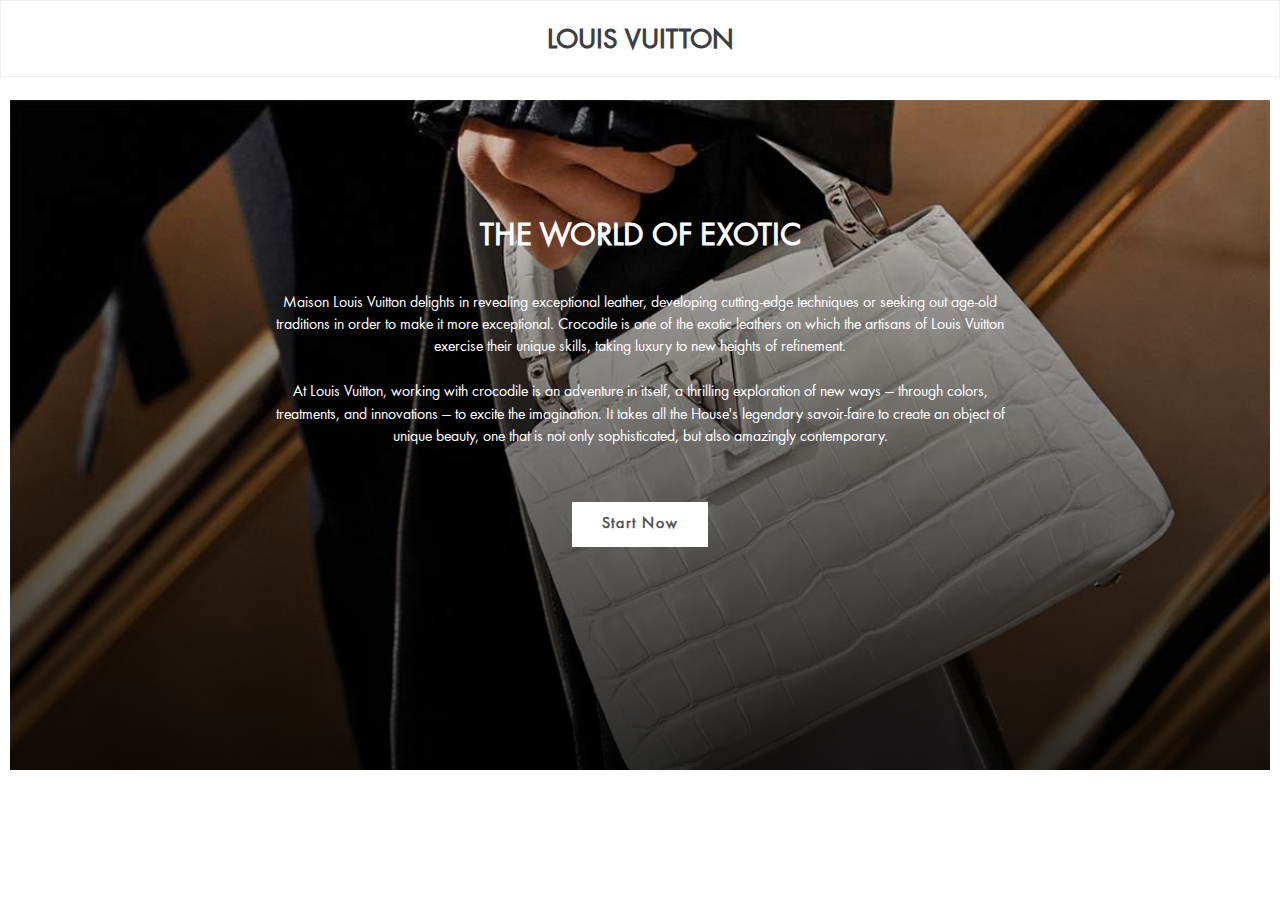
==== index.html @ d3277ff3 "Updates tags to be more verbose" ====
<!DOCTYPE html>
<html lang="en" class="no-js">
  <head>
    <!-- Global site tag (gtag.js) - Google Analytics -->
    <script async src="https://www.googletagmanager.com/gtag/js?id=UA-147655618-1"></script>
    <script>
      window.dataLayer = window.dataLayer || [];
      function gtag(){dataLayer.push(arguments);}
      gtag('js', new Date());

      gtag('config', 'UA-147655618-1');
    </script>

    <meta charset="UTF-8" />
    <meta http-equiv="X-UA-Compatible" content="IE=edge" />
    <meta name="viewport" content="width=device-width, initial-scale=1" />
    <title>Louis Vuitton Quiz</title>
    <meta name="description" content="Louis Vitton" />
    <meta name="author" content="White Widget" />
    <link rel="stylesheet" type="text/css" href="css/normalize.css" />
    <link href="css/mailchimp.css" rel="stylesheet" type="text/css">
    <link rel="stylesheet" type="text/css" href="css/style.css" />
    <link rel="stylesheet" type="text/css" href="css/component.css" />
    <link rel="stylesheet" type="text/css" href="css/cs-select.css" />
    <link rel="stylesheet" type="text/css" href="css/mailchimp.css" />
    <script src="js/modernizr.custom.js"></script>
    <script
      type="text/javascript"
      src="https://cdnjs.cloudflare.com/ajax/libs/jquery/3.4.1/jquery.min.js"
    ></script>

        <script src="js/classie.js"></script>
        <script src="js/selectFx.js"></script>
        <script src="js/fullscreenForm.js"></script>
  </head>
  <body>
    <div class="container">
      <div class="fs-form-wrap" id="fs-form-wrap">
        <div class="fs-title">
          <h1>LOUIS VUITTON</h1>
        </div>
        <form id="myform" class="fs-form fs-form-full" autocomplete="off">
          <ol class="fs-fields">
            <li id="intro" data-input-trigger>
              <div id="intro-banner">
                <div>
                  <h5>THE WORLD OF EXOTIC</h5>
                  <p>
                    Maison Louis Vuitton delights in revealing exceptional leather, developing cutting-edge techniques or seeking out age-old traditions in order to make it more exceptional. Crocodile is one of the exotic leathers on which the artisans of Louis Vuitton exercise their unique skills, taking luxury to new heights of refinement.<br><br>
  At Louis Vuitton, working with crocodile is an adventure in itself, a thrilling exploration of new ways — through colors, treatments, and innovations — to excite the imagination. It takes all the House's legendary savoir-faire to create an object of unique beauty, one that is not only sophisticated, but also amazingly contemporary.
                  </p>
                  <p>
                    	<div class="switch-field">
		<input type="radio" id="quiz-start" value="Start Now" />
		<label for="quiz-start">Start Now</label>
	</div>

                  </p>
                </div>
              </div>
            </li>
          </ol>
          <!-- /fs-fields -->
                  <div id="results" class="results">
                        <h2>Your bag is...</h2>
        <div class="row">
          <div class="arrow-left"><img src="img/Back.png"></div>

          <div class="description">
            <div class="bag-container"><img src=""></div>
              <h3><h3>
            <h2></h2><br>
<p>- </p></div>
                <div class="arrow-right"><img src="img/Next.png"></div>
        </div>
        <div id="mc_embed_signup">
            <div id="mc_embed_signup_scroll">
         <label for="mce-EMAIL" form="mc-embedded-subscribe-form"><h3>Subscribe to this Newsletter   </h3></label>
         <input type="email" value="" name="EMAIL" class="email" id="mce-EMAIL" placeholder="email address" required form="mc-embedded-subscribe-form">
            <!-- real people should not fill this in and expect good things - do not remove this or risk form bot signups-->
            <div style="position: absolute; left: -5000px;" aria-hidden="true"><input type="text" name="b_ce36158e9965ffa84f199ff10_2b39d6a23b" tabindex="-1" value="" form="mc-embedded-subscribe-form"></div>
            <div class="clear"><input type="submit" value="Subscribe" name="subscribe" id="mc-embedded-subscribe" class="button" form="mc-embedded-subscribe-form"></div>
            </div>
<br><br>
            <a href="http://www.wecrocyourworld.com"><img src="img/startover.png" height="45px"></a>
        </div>


<br><br>
</div>
</form>

<form action="https://gmail.us4.list-manage.com/subscribe/post?u=ce36158e9965ffa84f199ff10&amp;id=2b39d6a23b" method="post" id="mc-embedded-subscribe-form" name="mc-embedded-subscribe-form" class="validate" target="_blank" novalidate>
</form>

          <!--End mc_embed_signup-->
        <!-- /fs-form -->
      </div>

      <!-- /fs-form-wrap -->
    </div>
    <!-- /container -->
    <script>
      var domain = "/";
      var bagsURL = domain + "data/bags.json";
      var questionsURL = domain + "data/questions.json";
      const bagScores = new Map();
      let bags = [];
      var questionIndex = 0;

      Promise.all([
        fetch(bagsURL).then(value => value.json()),
        fetch(questionsURL).then(value => value.json())
      ])
        .then(allResponses => {
          //create the list of bags we need to rank
          bags = allResponses[0];
          for (i = 0; i < bags.length; i++) {
            bagScores.set(bags[i]["Product Code"], 0);
          }

          let questions = allResponses[1];
          for (i in questions) {
            var lastQuestionClass = "";
            if(i == questions.length-1) {
              lastQuestionClass = "last-question";
            }
            var questionLabel = "q" + i;
            var questionElem =
              '<li data-input-trigger><div class="question"><label class="fs-field-label fs-anim-upper"\
                for="' +
              questionLabel + '">' +
              questions[i].question +
              '</label><div \
                class="fs-radio-group fs-radio-custom clearfix fs-anim-lower">';
            var answerLetters = ["a", "b", "c", "d"];
            for (j in questions[i].answers) {
              var answerLabel = questionLabel + answerLetters[j];
              var answerElem =
                '<span>\
                <input\
                class="select-answer ' + lastQuestionClass + '" \
                    id="' +
                answerLabel +
                '" name="' +
                answerLabel +
                '" type="radio"\
                    value="' +
                questions[i].answers[j].bags +
                '"/>\
                    <label for="' +
                answerLabel +
                '" class="radio-'+answerLetters[j] + ' ' +
                (!questions[i].answers[j].containsImage ? 'noimage' : '') +
                (questions[i].answers[j].containsImage ? '" style="background-image:linear-gradient(to bottom,rgba(34, 34, 34, 0),rgba(0, 0, 0, 0.5)), url(/img/' + encodeURI(questions[i].answers[j].background) + '.jpg)">' : '">' ) +
                "<figure class='quote'>" +
                questions[i].answers[j].quote +
                "</figure></label></span>";
              questionElem = questionElem.concat(answerElem);
            }
            var html = questionElem.concat("<a class='startOverButton' href='http://www.wecrocyourworld.com'><img src='img/startover.png' height='45px'></a>\</div></div>\</li>");
            $("ol.fs-fields").append(html);
          }
        })
        .then(values => {
          (function() {
            var formWrap = document.getElementById("fs-form-wrap");

            [].slice
              .call(document.querySelectorAll("select.cs-select"))
              .forEach(function(el) {
                new SelectFx(el, {
                  stickyPlaceholder: false,
                  onChange: function(val) {
                    document.querySelector(
                      "span.cs-placeholder"
                    ).style.backgroundColor = val;
                  }
                });
              });

            new FForm(formWrap, {
              onReview: function() {
                classie.add(document.body, "overview"); // for demo purposes only
              }
            });
          })();


          $(document).ready(function() {
            $('#results').hide();

            $("input.select-answer").click(function() {
              var chosenBags = $(this)
                .val()
                .split(",");

              questionIndex++;

              for (var b = 0; b < chosenBags.length; b++) {
                if (bagScores.has(chosenBags[b])) {
                  var currentScore = bagScores.get(chosenBags[b]);
                 bagScores.set(chosenBags[b], currentScore + (chosenBags.length -b));
                }
              }

              bagScores[Symbol.iterator] = function* () {
                  yield* [...this.entries()].sort((a, b) => a[1] - b[1]);
              }
              for (let [key, value] of bagScores) {     // get data sorted
                  console.log(key + ' ' + value);
              }

              if(questionIndex == 2){
                var answer1 = "";
                if(this.id == "q1a"){
                  answer1 = "Mix and match of new and timeless pieces";
                  console.log(answer1);
                }
                else if(this.id == "q1b"){
                  answer1 = "Lots of classic pieces in neutral shades";
                  console.log(answer1);
                }
                else if(this.id == "q1c"){
                  answer1 = "Crazy flambouyant colors";
                  console.log(answer1);
                }
                else if(this.id == "q1d"){
                  answer1 = "Street style";
                  console.log(answer1);
                }
                gtag('event', 'click', {'event_category':'Question 2 - Wardrobe','event_label':answer1,'value':1});
                //ga('send', 'event', 'Wardrobe Question 2', 'click', answer1, 1);
              }
              else if (questionIndex == 9){
                var answer2 = "";
                if(this.id == "q8a"){
                  answer2 = "Fine jewelry";
                  //console.log("Answer a");
                }
                else if(this.id == "q8b"){
                  answer2 = "Fashion show";
                  //console.log("Answer b");
                }
                else if(this.id == "q8c"){
                  answer2 = "High watch";
                  //console.log("Answer c");
                }
                else if(this.id == "q8d"){
                  answer2 = "Hard sided trunks";
                  //console.log("Answer d");
                }
                gtag('event', 'click', {'event_category':'Question 9 - Events','event_label':answer2,'value':1});
                //ga('send', 'event', 'Event Question 9', 'click', answer2, 1);
              }
              else{
                console.log("Nada");
              }

              /*
              console.log("\r\n");
              console.log( [...bagScores]);
              console.log("You really like this bag " + ([...bagScores][bagScores.size-1][0]) );
              console.log("\r\n");
              */
            });


              var bagPage = 0;
              var bagPageMax = 2;
              var bagMap = new Map();


              function loadBagMap(bagIndex){
                var tempBagMap = new Map();
                var chosenBag = [...bagScores][bagScores.size-1-bagIndex][0];
                for (i = 0; i < bags.length; i++) {
                  if (chosenBag == bags[i]["Product Code"])
                  {
                    tempBagMap.set("Product Code",bags[i]["Product Code"]);
                    tempBagMap.set("Product Name",bags[i]["Product Name"]);
                    tempBagMap.set("Image Filename",bags[i]["Image Filename"]);
                    tempBagMap.set("Product Details",bags[i]["Product Details for Site"]);
                  }
                  $('#results').hide();
                  $('#results > div > div.description > h3:nth-child(2)').first().text(tempBagMap.get("Product Code"));
                  $('#results > div > div.description > h2').first().text(tempBagMap.get("Product Name"));
                  $('#results > div > div.description > p:nth-child(6)').first().text(tempBagMap.get("Product Details"));
                  $('#results > div div.bag-container > img').first().attr("src",'/img/' + tempBagMap.get("Image Filename") + '.jpg');
                  $('#results').show();
                }
              }


              $('.arrow-left').css("opacity", 0); // hide
              $('.arrow-right').click(function() {
                if(bagPage < bagPageMax){
                  bagPage++;
                  loadBagMap(bagPage);
                  $('.arrow-left').css("opacity", 1); // show
                  if(bagPage === bagPageMax){
                    $('.arrow-right').css("opacity", 0); // show
                  }
                }
              });
              $('.arrow-left').click(function() {
                if(bagPage > 0){
                  bagPage--;
                  loadBagMap(bagPage);
                  $('.arrow-right').css("opacity", 1); // show
                  if(bagPage === 0){
                    $('.arrow-left').css("opacity", 0); // hide
                  }
                }

              });


              $("input.last-question").click(function() {
                var chosenBag = [...bagScores][bagScores.size-1][0];
                for (i = 0; i < bags.length; i++) {
                   if (chosenBag == bags[i]["Product Code"])
                   {
                      console.log(bags[i]);
                      bagMap.set("Product Code",bags[i]["Product Code"]);
                      bagMap.set("Product Name",bags[i]["Product Name"]);
                      bagMap.set("Image Filename",bags[i]["Image Filename"]);
                      bagMap.set("Product Details",bags[i]["Product Details for Site"]);
                   }
                 }

                 $('#results > div > div.description > h3:nth-child(2)').first().text(bagMap.get("Product Code"));
                 $('#results > div > div.description > h2').first().text(bagMap.get("Product Name"));
                 $('#results > div > div.description > p:nth-child(6)').first().text(bagMap.get("Product Details"));
                 $('#results > div div.bag-container > img').first().attr("src",'/img/' + bagMap.get("Image Filename") + '.jpg');
                 $('#results').show();
               $("ol.fs-fields").hide();
             });
          });
        })
        .catch(err => {
          console.log(err);
        });
    </script>

  </body>
</html>
---- css/mailchimp.css ----
/* MailChimp Form Embed Code - Horizontal Super Slim - 12/16/2015 v10.7
Adapted from: http://blog.heyimcat.com/universal-signup-form/ */

#mc_embed_signup form {text-align:center; padding:20px 0 10px 0;}
.mc-field-group { display: inline-block; } /* positions input field horizontally */
#mc_embed_signup input.email {font-size: 18px; border: 1px solid #000; color: #343434; background-color: #fff; box-sizing:border-box; height:45px; padding: 0px 0.4em; display: inline-block; margin: 0; width:350px; vertical-align:top;}
#mc_embed_signup label {display:block; font-size:16px; padding-bottom:10px; font-weight:bold;}
#mc_embed_signup .clear {display: inline-block;} /* positions button horizontally in line with input */
#mc_embed_signup .button {font-size: 13px; border: none; -webkit-border-radius: 0px; -moz-border-radius: 0px; border-radius: 0px; letter-spacing: .03em; color: #fff; background-color: #000; box-sizing:border-box; height:45px; line-height:32px; padding:0 18px; display: inline-block; margin: 0; transition: all 0.23s ease-in-out 0s;}
#mc_embed_signup .button:hover {background-color:#777; cursor:pointer;}
#mc_embed_signup div#mce-responses {float:left; top:-1.4em; padding:0em .5em 0em .5em; overflow:hidden; width:90%;margin: 0 5%; clear: both;}
#mc_embed_signup div.response {margin:1em 0; padding:1em .5em .5em 0; font-weight:bold; float:left; top:-1.5em; z-index:1; width:80%;}
#mc_embed_signup #mce-error-response {display:none;}
#mc_embed_signup #mce-success-response {color:#529214; display:none;}
#mc_embed_signup label.error {display:block; float:none; width:auto; margin-left:1.05em; text-align:left; padding:.5em 0;}
@media (max-width: 768px) {
    #mc_embed_signup input.email {width:100%; margin-bottom:5px;}
    #mc_embed_signup .clear {display: block; width: 100% }
    #mc_embed_signup .button {width: 100%; margin:0; }
}
---- css/style.css ----
@font-face {
  font-family: "LouisVuitton";
  src: url(../fonts/LouisVuitton-Regular.otf);
}

*,
*:after,
*:before {
  -webkit-box-sizing: border-box;
  box-sizing: border-box;
}
.clearfix:before,
.clearfix:after {
  content: "";
  display: table;
}
.clearfix:after {
  clear: both;
}

html,
body,
.container {
  height: 100%;
}

body {
  background: #fff;
  color: #3b3f45;
  font-weight: 400;
  font-family: "LouisVuitton";
  font-size: 16px;
  overflow-x: hidden;
  overflow-y: scroll;
  min-height: 590px;
}

a {
  color: rgba(0, 0, 0, 0.753);
  text-decoration: none;
  outline: none;
}

a:hover,
a:focus {
  color: #fff;
}

#intro-banner {
  background-image: linear-gradient(
      to bottom,
      rgba(34, 34, 34, 0),
      rgba(0, 0, 0, 0.80)
    ),
    url("../img/intro.jpg");
  height: 690px;
  background-size: cover;
  margin: 0 auto;
  color: #fff;
  border: 10px solid white;
}

#intro-banner div {
  text-align: center;
  width: 60%;
  margin: 0 auto;
  padding-top: 5%;
}

#intro-banner div h5 {
  margin-block-end: 1em;
}

#intro-banner div p {
  font-size: 0.4em;
  line-height: 1.4em;
  text-align: center;
}

#quiz-start {
  display: inline-block;
  height: 38px;
  padding: 0 30px;
  background-color: #fff;
  color: #555;
  text-align: center;
  font-size: 11px;
  font-weight: 600;
  line-height: 38px;
  letter-spacing: 0.1rem;
  text-transform: uppercase;
  text-decoration: none;
  white-space: nowrap;
  border-radius: 4px;
  border: 1px solid #bbb;
  cursor: pointer;
  box-sizing: border-box;
}

.switch-field {
  display: flex;
  margin-bottom: 36px;
  overflow: hidden;
}

.switch-field input {
  position: absolute !important;
  clip: rect(0, 0, 0, 0);
  height: 1px;
  width: 1px;
  border: 0;
  overflow: hidden;
}

.switch-field label {
  display: inline-block;
  height: 45px;
  padding: 0px 30px;
  background-color: #fff;
  color: #555;
  text-align: center;
  font-size: 16px;
  font-weight: 600;
  line-height: 45px;
  letter-spacing: 0.1rem;
  text-decoration: none;
  white-space: nowrap;
  cursor: pointer;
  box-sizing: border-box;
  margin-left: 24px;
}

.switch-field label:hover {
  cursor: pointer;
}

.switch-field input:checked + label {
  background-color: #fafafa;
  box-shadow: none;
}

.results {
  padding: 0 30px;
}

/* disgusting */
#results {
  font-size: 0.4em;
  position: relative;
  top: -10px;
  overflow-y: scroll !important;
  overflow-x: hidden;
}


.results .row {
  display: flex;
  flex-direction: row;
  justify-content: center;
  align-items: center;
}

.bag-container img {
  height: 310px;
}

.description {
  padding: 0 35px;
}

.description h3 {
  text-transform: uppercase;
  font-size: 18px;
  letter-spacing: 2px;
}

.description h2 {
  font-size: 36px;
  text-transform: uppercase;
  font-size: 24px;
}

.description p {
    margin-top: -30px;
}


h2 {
  clear: both;
}

#mc_embed_signup {
  padding: 10px;
  border-radius: 0px;
     background:#fff; clear:left; font:14px; width:100%;
     margin-top: -12px;
}
/* Adjust form for smaller screens */
@media screen and (max-width: 415px) {
  #intro-banner div {
    width: 80%;
  }

  .quote {
    padding-left: 2vw;
    padding-right: 2vw;
  }

  #mc_embed_signup {
    width: 80vw;
    margin: 0 auto;
  }

  .bag-container img {
    height: auto;
    width: 100%;
  }

  .results .row {
    display: flex;
  }

  .arrow-left > img,
  .arrow-right > img {
    width: 56px;
  }

  #results {
    margin-top:40px;
  }

  .startOverButton {
    margin-top: 24px;
  }
}
---- css/component.css ----
/* Main form wrapper */
.fs-form-wrap {
  position: relative;
  width: 100%;
  height: 100%;
  color: #3b3f45;
  overflow-x: hidden;
}

.overview .fs-form-wrap {
  height: auto;
}

/* Title */
.fs-title {
  position: absolute;
  top: 0;
  left: 0;
  margin: 0;
  padding: 20px;
  width: 100%;
  border: 1px solid #eee;
}

.fs-title h1 {
  margin: 0;
  text-align: center;
  font-weight: 600;
  font-size: 1.8em;
  position: relative;
  top: 0.12em;
}

/* Form */
.fs-form {
  position: relative;
  text-align: center;
  font-size: 2.5em;
}

.no-js .fs-form {
  padding: 0 0 6em 0;
}

/* Views (fullscreen and overview)*/
.fs-form-full {
  top: 10%;
  margin: 0 auto;
  width: 100%;
}

/*.fs-form-full,*/
.fs-message-error {
  max-width: 960px;
}

.fs-form-overview {
  padding: 2.5em 30% 6em;
  width: 100%;
  height: 100%;
  background: #fff;
  color: #3b3f45;
  font-size: 1.2em;
}

.fs-form-overview .fs-fields::before {
  display: block;
  margin-bottom: 2.5em;
  color: #3b3f45;
  content: "Review & Submit";
  font-weight: 700;
  font-size: 1.85em;
}

/* Switch view animation (we hide the current view, switch the view class and show it again) */
.fs-form.fs-show {
  -webkit-animation: animFadeIn 1.5s;
  animation: animFadeIn 1.5s;
}

@-webkit-keyframes animFadeIn {
  0% {
    opacity: 0;
  }
  100% {
    opacity: 1;
  }
}

@keyframes animFadeIn {
  0% {
    opacity: 0;
  }
  100% {
    opacity: 1;
  }
}

.fs-form.fs-show .fs-fields {
  -webkit-animation: animMove 0.5s;
  animation: animMove 0.5s;
}

@-webkit-keyframes animMove {
  from {
    top: 100px;
  }
}

@keyframes animMove {
  from {
    top: 100px;
  }
} /* we need to use top here because otherwise all our fixed elements will become absolute */

/* Visibility control of elements */
.fs-form-full .fs-fields > li,
.fs-nav-dots,
.fs-progress,
.fs-numbers,
button.fs-continue,
.fs-message-error,
.fs-message-final {
  visibility: hidden;
}

.no-js .fs-form-full .fs-fields > li {
  visibility: visible;
}

.fs-show {
  visibility: visible !important;
}

/* Some general styles */
.fs-form-wrap button {
  border: none;
  background: none;
}

.fs-form-wrap button[disabled] {
  opacity: 0.3;
  pointer-events: none;
}

.fs-form-wrap input:focus,
.fs-form-wrap button:focus {
  outline: none;
}

/* Hide the submit button */
.fs-form .fs-submit {
  display: none;
}

/* Fields */
.fs-fields {
  position: relative;
  margin: 0 auto;
  padding: 0;
  top: 0;
  list-style: none;
}

.fs-form-overview ol {
  max-width: ;
}

.fs-fields > li {
  position: relative;
  z-index: 1;
  margin: 0;
  padding: 0;
  border: none;
}

.fs-fields > li:hover {
  z-index: 999;
}

.js .fs-form-full .fs-fields > li {
  position: absolute;
  width: 100%;
}

.fs-form-overview .fs-fields > li,
.no-js .fs-form .fs-fields > li {
  margin: 1em 0 2em;
  padding: 0 0 2em 0;
  border-bottom: 2px solid rgba(0, 0, 0, 0.1);
}

/* Labels & info */
.fs-fields > li label {
  position: relative;
  margin: 0 auto;
}

.fs-fields > li > .question {
  margin: 0 auto;
  padding-top:20px;
  /* width: 70%; */
}

.fs-fields > li label.fs-field-label {
  display: inline-block;
  padding: 0 5px 0em 0;
  font-weight: 700;
  pointer-events: none;
  font-size: 0.8em;
}

.fs-form-full .fs-fields > li label[data-info]::after {
  position: relative;
  display: inline-block;
  margin-left: 10px;
  width: 24px;
  height: 24px;
  border: 2px solid rgba(0, 0, 0, 0.4);
  color: rgba(0, 0, 0, 0.4);
  border-radius: 50%;
  content: "i";
  vertical-align: top;
  text-align: center;
  font-weight: 700;
  font-style: italic;
  font-size: 14px;
  font-family: Georgia, serif;
  line-height: 20px;
  cursor: pointer;
  pointer-events: auto;
}

.fs-form-full .fs-fields > li label[data-info]::before {
  position: absolute;
  bottom: 100%;
  left: 0;
  padding: 0 0 10px;
  min-width: 200px;
  content: attr(data-info);
  font-size: 0.4em;
  color: #6a7b7e;
  opacity: 0;
  -webkit-transition: opacity 0.3s, -webkit-transform 0.3s;
  transition: opacity 0.3s, transform 0.3s;
  -webkit-transform: translate3d(0, -5px, 0);
  transform: translate3d(0, -5px, 0);
  pointer-events: none;
}

.fs-form-full .fs-fields > li label[data-info]:hover::before {
  opacity: 1;
  -webkit-transform: translate3d(0, 0, 0);
  transform: translate3d(0, 0, 0);
}

.fs-form-full .fs-fields > li label:hover ~ .fs-info,
.fs-form-full .fs-fields > li .fs-info:hover {
  opacity: 1;
  -webkit-transform: translateY(0);
  transform: translateY(0);
  pointer-events: auto;
}

/* Inputs */
.fs-fields input {
  display: block;
  margin: 0;
  padding: 0 0 0.15em;
  width: 100%;
  border: none;
  border-bottom: 2px solid rgba(0, 0, 0, 0.2);
  background-color: transparent;
  color: #fffed8;
  text-overflow: ellipsis;
  font-weight: bold;
  font-size: 1.5em;
  border-radius: 0;
}

.fs-fields input:invalid {
  box-shadow: none; /* removes red shadow in FF*/
}

.fs-form-overview .fs-fields input {
  border-bottom-color: transparent;
  color: rgba(0, 0, 0, 0.5);
}

.fs-fields [required] {
  background-image: url(../img/abacusstar.svg);
  background-position: top right;
  background-size: 18px;
  background-repeat: no-repeat;
}

.fs-fields input:focus {
  background-color: #3b3f45; /* Fixes chrome bug with placeholder */
}

.fs-form-overview .fs-fields input:focus {
  background-color: #505047; /* Fixes chrome bug with placeholder */
}

.fs-form-overview .fs-fields input {
  font-size: 1.2em;
}

.fs-fields .fs-radio-custom input[type="radio"] {
  position: absolute;
  display: block;
  margin: 10px auto 15px;
/*  margin: 0 auto 20px;*/
  width: 100%;
  height: 100%;
  opacity: 0;
  cursor: pointer;
}

.fs-fields > li .fs-radio-custom span {
  /* float: left; */
  position: relative;
  /* margin-right: 3%; */
  padding: 10px;
  width: 49.5%;
  height: 272px;
  text-align: center;
  font-weight: 700;
  font-size: 50%;
  /*font-family: "Helvetica Neue", Helvetica, Arial, sans-serif;*/
}

.fs-fields > li .fs-radio-custom span label {
  color: rgba(0, 0, 0, 0.4);
  -webkit-transition: color 0.3s;
  transition: color 0.3s;
}

.fs-form-overview .fs-fields > li .fs-radio-custom span {
  max-width: 140px;
}

.fs-form-overview .fs-fields > li .fs-radio-custom span {
  font-size: 75%;
}

.fs-fields > li .fs-radio-custom label {
  /* display: block;*/
  /* padding-top: 100%; */
  display: flex;
  align-items: center;
  justify-content: center;
  width: 100%;
  height: 100%;
  cursor: pointer;
  color: white !important;
  box-sizing: border-box;
  padding-top: 172px;
  background-size: cover;
  background-position: center center;
}

.fs-fields > li .fs-radio-custom label.noimage {
  background: #ECEAE7;
  color: #222 !important;
  padding-top: 0;
}



/* .fs-fields .fs-radio-custom label::after {
  display: none;
  position: absolute;
  top: 50%;
  left: 50%;
  width: 100%;
  height: 100%;
  background-position: 50% 0%;
  background-size: 85%;
  background-repeat: no-repeat;
  content: "";
  opacity: 0.5;
  -webkit-transition: opacity 0.2s;
  transition: opacity 0.2s;
  -webkit-transform: translate(-50%, -50%);
  transform: translate(-50%, -50%);
} */
/*
.fs-fields .fs-radio-custom label.radio-a::after {
  background-image: url(../img/bag1.jpg);
}

.fs-fields .fs-radio-custom label.radio-b::after {
  background-image: url(../img/bag2.jpg);
}

.fs-fields .fs-radio-custom label.radio-c::after {
  background-image: url(../img/bag3.jpg);
}
.fs-fields .fs-radio-custom label.radio-d::after {
  background-image: url(../img/bag3.jpg);
} */

.fs-fields .fs-radio-custom label:hover::after,
.fs-fields input[type="radio"]:focus + label::after,
.fs-fields input[type="radio"]:checked + label::after {
  opacity: 1;
}

.fs-fields .fs-radio-custom input[type="radio"]:checked + label {
  color: #505047;
}

.fs-form-overview
  .fs-fields
  .fs-radio-custom
  input[type="radio"]:checked
  + label {
  color: rgba(0, 0, 0, 0.8);
  /*trying this*/
  display: none;
}

.fs-fields textarea {
  padding: 0.25em;
  width: 100%;
  height: 200px;
  border: 2px solid rgba(0, 0, 0, 0.2);
  background-color: transparent;
  color: #fffed8;
  font-weight: 700;
  font-size: 0.85em;
  resize: none;
}

.fs-form-overview .fs-fields textarea {
  height: 100px;
  color: rgba(0, 0, 0, 0.5);
}

.fs-fields textarea:focus {
  outline: none;
}

.fs-form-overview .fs-fields textarea {
  padding: 0;
  border-color: transparent;
}

.fs-form-overview .fs-fields textarea:focus {
  background: #fffed8;
}

.fs-form div.cs-select.cs-skin-boxes {
  display: block;
}

.fs-form-overview .cs-skin-boxes > span {
  border-radius: 5px;
  width: 90px;
  height: 70px;
  font-size: 0.8em;
}

.fs-form-overview .cs-skin-boxes > span::before {
  padding-top: 50px;
  box-shadow: 0 20px 0 #292c30, inset 0 -5px #292c30;
}

.fs-fields input.fs-mark {
  padding-left: 1em;
  background-image: url(../img/dollar.svg);
  background-position: 0% 0.15em;
  background-size: auto 75%;
  background-repeat: no-repeat;
}

.fs-fields input.fs-mark[required] {
  background-image: url(../img/dollar.svg), url(../img/abacusstar.svg);
  background-position: 0% 0.15em, top right;
  background-size: auto 75%, 18px;
  background-repeat: no-repeat;
}

/* placeholder */
.fs-fields input::-webkit-input-placeholder,
.fs-fields textarea::-webkit-input-placeholder {
  color: rgba(0, 0, 0, 0.1);
}

.fs-fields input:-moz-placeholder,
.fs-fields textarea:-moz-placeholder {
  color: rgba(0, 0, 0, 0.1);
}

.fs-fields input::-moz-placeholder,
.fs-fields textarea::-moz-placeholder {
  color: rgba(0, 0, 0, 0.1);
}

.fs-fields input:-ms-input-placeholder,
.fs-fields textarea:-ms-input-placeholder {
  color: rgba(0, 0, 0, 0.1);
}



/* phi's junk */

.fs-radio-group {
  display: flex;
  flex-wrap: wrap;
  justify-content: center;
}


/* Hide placeholder when focused in Webkit browsers */
.fs-fields input:focus::-webkit-input-placeholder {
  color: transparent;
}

/* Dot navigation */
.fs-nav-dots {
  position: absolute;
  top: 50%;
  right: 60px;
  left: auto;
  -webkit-transform: translateY(-50%);
  transform: translateY(-50%);
  display: none;
}

.fs-nav-dots button {
  position: relative;
  display: block;
  padding: 0;
  margin: 16px 0;
  width: 16px;
  height: 16px;
  border-radius: 50%;
  background: transparent;
  -webkit-transition: -webkit-transform 0.3s ease, opacity 0.3s ease;
  transition: transform 0.3s ease, opacity 0.3s ease;
}

.fs-nav-dots button::before,
.fs-nav-dots button::after {
  position: absolute;
  top: 0;
  left: 0;
  width: 100%;
  height: 100%;
  border-radius: 50%;
  background-color: rgba(0, 0, 0, 0.5);
  content: "";
  text-indent: 0;
  -webkit-backface-visibility: hidden;
  backface-visibility: hidden;
}

.fs-nav-dots button::after {
  background-color: rgba(0, 0, 0, 0.4);
  -webkit-transform: perspective(1000px) rotate3d(0, 1, 0, 180deg);
  transform: perspective(1000px) rotate3d(0, 1, 0, 180deg);
}

.fs-nav-dots button.fs-dot-current {
  -webkit-transform: perspective(1000px) rotate3d(0, 1, 0, 180deg);
  transform: perspective(1000px) rotate3d(0, 1, 0, 180deg);
}

.fs-nav-dots button:hover::before,
.fs-nav-dots button.fs-dot-current::before {
  background: #4e4553;
}

/* Progress bar */
.fs-progress {
  position: absolute;
  top: 0;
  width: 0%;
  height: 0.5em;
  background: #3f3f38;
  -webkit-transition: width 0.3s ease-in-out;
  transition: width 0.3s ease-in-out;
}

/* Number indicator */
.fs-numbers {
  position: absolute;
  top: 0;
  right: 0;
  overflow: hidden;
  color: rgba(0, 0, 0, 0.4);
  margin: 40px;
  width: 2em;
  font-weight: 700;
  font-size: 2em;
  cursor: default;
  display: none;
}

.fs-numbers:after {
  position: absolute;
  width: 100%;
  text-align: center;
  content: "/";
  font-weight: 300;
  opacity: 0.4;
  left: 0;
}

.fs-numbers span {
  float: right;
  width: 40%;
  text-align: center;
}

.fs-numbers .fs-number-current {
  float: left;
}

.fs-numbers .fs-number-new {
  position: absolute;
  left: 0;
  transform: translateY(100%);
}

/* Animations for numbers */
/* Show next number */
.fs-numbers.fs-show-next .fs-number-new {
  animation: animFadeIn 0.4s both;
}


/* @keyframes animMoveUpFromDown {
  from {
    transform: translateY(40%);
    opacity: 1;
  }
  to {
    transform: translateY(0);
    opacity: 0;
  }
}*/

.fs-numbers.fs-show-next .fs-number-current {
  -webkit-animation: animMoveUp 0.4s both;
  animation: animMoveUp 0.4s both;
}

@-webkit-keyframes animMoveUp {
  to {
    -webkit-transform: translateY(-100%);
  }
}

@keyframes animMoveUp {
  to {
    -webkit-transform: translateY(-100%);
    transform: translateY(-100%);
  }
}

/* Show previous number */
.fs-numbers.fs-show-prev .fs-number-new {
  -webkit-animation: animMoveDownFromUp 0.4s both;
  animation: animMoveDownFromUp 0.4s both;
}



@keyframes animMoveDownFromUp {
  from {
    transform: translateY(-100%);
  }
  to {
    transform: translateY(0);
  }
}

.fs-numbers.fs-show-prev .fs-number-current {
  animation: animMoveDown 0.4s both;
}

@-webkit-keyframes animMoveDown {
  to {
    -webkit-transform: translateY(100%);
  }
}

@keyframes animMoveDown {
  to {
    -webkit-transform: translateY(100%);
    transform: translateY(100%);
  }
}

/* Continue button and submit button */
button.fs-submit,
button.fs-continue {
  padding: 0.6em 1.5em;
  border: 3px solid #232529;
  border-radius: 40px;
  font-weight: 700;
  color: rgba(0, 0, 0, 0.4);
  display: none;
}

.fs-form-overview .fs-submit,
.no-js .fs-form .fs-submit {
  display: block;
  float: right;
}

.fs-form-overview .fs-submit {
  border-color: #232529;
  color: #232529;
}

button.fs-continue {
  position: absolute;
  right: 0;
  bottom: 0;
  margin: 0 40px 60px 0;
  font-size: 1.25em;
}

button.fs-submit:hover,
button.fs-submit:focus,
button.fs-continue:hover {
  background: #232529;
  color: #fff;
}

.fs-continue::after {
  position: absolute;
  top: 100%;
  left: 0;
  width: 100%;
  line-height: 3;
  text-align: center;
  background: transparent;
  color: rgba(0, 0, 0, 0.3);
  content: "or press ENTER";
  font-size: 0.65em;
  pointer-events: none;
}

/* Error message */
.fs-message-error {
  position: absolute;
  bottom: 75%;
  left: 50%;
  z-index: 800;
  max-width: 960px;
  width: 70%;
  color: #eb7e7f;
  font-weight: 700;
  font-size: 1em;
  opacity: 0;
  transform: translate3d(-50%, -5px, 0);
}

.fs-message-error.fs-show {
  opacity: 1;
  transition: transform 0.3s, opacity 0.3s;
  transform: translate3d(-50%, 0, 0);
}

/* Animation classes & animations */
.fs-form li.fs-current {
  visibility: visible;
}

.fs-form li.fs-hide,
.fs-form li.fs-show {
  pointer-events: none;
}

/* Hide current li when navigating to next question */
.fs-form .fs-display-next .fs-hide {
  visibility: visible;
}

.fs-form .fs-display-next .fs-hide .fs-anim-lower,
.fs-form .fs-display-next .fs-hide .fs-anim-upper {
  animation: animHideNext 0.5s cubic-bezier(0.7, 0, 0.3, 1) forwards;
}

.fs-form .fs-display-next .fs-hide .fs-anim-lower {
  animation-delay: 0.1s;
}

@keyframes animHideNext {
  to {
    opacity: 0;
    transform: translate3d(-90vh, 0, 0);
  }
}

/* Show new li when navigating to next question */
.fs-form .fs-display-next .fs-show .fs-anim-lower,
.fs-form .fs-display-next .fs-show .fs-anim-upper {
  animation: animShowNext 0.5s cubic-bezier(0.7, 0, 0.3, 1) both 0.15s;
}

.fs-form .fs-display-next .fs-show .fs-anim-lower {
  animation-delay: 0.25s;
}


@keyframes animShowNext {
  from {
    opacity: 0;
    transform: translate3d(90vh, 0, 0);
  }
}

/* Hide current li when navigating to previous question */
.fs-form .fs-display-prev .fs-hide {
  visibility: visible;
}

.fs-form .fs-display-prev .fs-hide .fs-anim-lower,
.fs-form .fs-display-prev .fs-hide .fs-anim-upper {
  animation: animHidePrev 0.5s cubic-bezier(0.7, 0, 0.3, 1) forwards;
}

.fs-form .fs-display-prev .fs-hide .fs-anim-upper {
  animation-delay: 0.1s;
}

@keyframes animHidePrev {
  to {
    opacity: 0;
    -webkit-transform: translate3d(0, 500px, 0);
    transform: translate3d(0, 500px, 0);
  }
}

/* Show new li when navigating to previous question */
.fs-form .fs-display-prev .fs-show .fs-anim-lower,
.fs-form .fs-display-prev .fs-show .fs-anim-upper {
  -webkit-animation: animShowPrev 0.5s cubic-bezier(0.7, 0, 0.3, 1) both 0.15s;
  animation: animShowPrev 0.5s cubic-bezier(0.7, 0, 0.3, 1) both 0.15s;
}

.fs-form .fs-display-prev .fs-show .fs-anim-upper {
  -webkit-animation-delay: 0.25s;
  animation-delay: 0.25s;
}

@-webkit-keyframes animShowPrev {
  from {
    opacity: 0;
    -webkit-transform: translate3d(0, -500px, 0);
  }
}

@keyframes animShowPrev {
  from {
    opacity: 0;
    -webkit-transform: translate3d(0, -500px, 0);
    transform: translate3d(0, -500px, 0);
  }
}

/* Remove IE clear cross */
input[type="text"]::-ms-clear {
  display: none;
}

/* Adjust form for smaller screens */
@media screen and (max-width: 415px) {
  body {
    min-height: 500px;
  }

  .fs-form-wrap {
    /* font-size: 70%; */
    overflow-y: scroll;
    overflow-x: hidden;
  }

  .fs-form {
    /* top: 6em; */
    /* right: 2em; */
    left: 0;
    /* padding: 0 3.75em 0 1em; */
    width: auto;
    font-size: 2em;
  }

  .fs-form.fs-form-overview {
    top: 0;
    right: 0;
    /* padding: 1.5em 1em 8em 1em;
    font-size: 1.5em; */
  }

  .fs-fields > li .fs-radio-custom label {
    padding-top: 24vw;
  }

  .fs-fields > li .fs-radio-custom span {
    width: 100%;
    height: 50vw;
    padding: 10px 10px 0;
    font-size: 5vw;
  }

  .fs-numbers {
    margin: 20px;
  }

  .fs-nav-dots {
    right: 25px;
  }

  button.fs-continue {
    right: 20px;
    bottom: 20px;
    margin: 0;
    padding: 50px 0 0 50px;
    width: 50px;
    height: 50px;
    border-radius: 50%;
    font-size: 2em;
  }

  button.fs-continue::before {
    position: absolute;
    top: 0;
    left: 0;
    width: 100%;
    height: 100%;
    content: "\27A1";
    text-align: center;
    font-size: 1em;
    line-height: 50px;
  }

  .fs-continue::after {
    content: "";
  }

  button.fs-submit {
    width: 100%;
    font-size: 1.25em;
  }

  .fs-message-error {
    bottom: 1.75em;
    left: 0;
    padding: 0 90px 0 2em;
    width: 100%;
    font-size: 1.5em;
    -webkit-transform: translate3d(0, -5px, 0);
    transform: translate3d(0, -5px, 0);
  }

  .fs-message-error.fs-show {
    -webkit-transform: translate3d(0, 0, 0);
    transform: translate3d(0, 0, 0);
  }

  .fs-field-label {
    margin-top: 16px !important;
    width: 80%;
  }
}
---- css/cs-select.css ----
/* Custom select */
/* Read the article: http://tympanus.net/codrops/2014/07/10/inspiration-for-custom-select-elements/ */
/* Demo: http://tympanus.net/Development/SelectInspiration/ */
/* GitHub: https://github.com/codrops/SelectInspiration */

/* Default custom select styles */
div.cs-select {
	display: inline-block;
	vertical-align: middle;
	position: relative;
	text-align: left;
	background: #fff;
	z-index: 100;
	width: 100%;
	max-width: 500px;
	-webkit-touch-callout: none;
	-webkit-user-select: none;
	-khtml-user-select: none;
	-moz-user-select: none;
	-ms-user-select: none;
	user-select: none;
}

div.cs-select:focus {
	outline: none; /* For better accessibility add a style for this in your skin */
}

.cs-select select {
	display: none;
}

.cs-select span {
	display: block;
	position: relative;
	cursor: pointer;
	padding: 1em;
	white-space: nowrap;
	overflow: hidden;
	text-overflow: ellipsis;
}

/* Placeholder and selected option */
.cs-select > span {
	padding-right: 3em;
}

.cs-select > span::after,
.cs-select .cs-selected span::after {
	speak: none;
	position: absolute;
	top: 50%;
	-webkit-transform: translateY(-50%);
	transform: translateY(-50%);
	-webkit-font-smoothing: antialiased;
	-moz-osx-font-smoothing: grayscale;
}

.cs-select > span::after {
	content: '\25BE';
	right: 1em;
}

.cs-select .cs-selected span::after {
	content: '\2713';
	margin-left: 1em;
}

.cs-select.cs-active > span::after {
	-webkit-transform: translateY(-50%) rotate(180deg);
	transform: translateY(-50%) rotate(180deg);
}

/* Options */
.cs-select .cs-options {
	position: absolute;
	overflow: hidden;
	width: 100%;
	background: #fff;
	visibility: hidden;
	z-index: 10000;
}

.cs-select.cs-active .cs-options {
	visibility: visible;
}

.cs-select ul {
	list-style: none;
	margin: 0;
	padding: 0;
	width: 100%;
}

.cs-select ul span {
	padding: 1em;
}

.cs-select ul li.cs-focus span {
	background-color: #ddd;
}

/* Optgroup and optgroup label */
.cs-select li.cs-optgroup ul {
	padding-left: 1em;
}

.cs-select li.cs-optgroup > span {
	cursor: default;
}
---- css/mailchimp.css ----
/* MailChimp Form Embed Code - Horizontal Super Slim - 12/16/2015 v10.7
Adapted from: http://blog.heyimcat.com/universal-signup-form/ */

#mc_embed_signup form {text-align:center; padding:20px 0 10px 0;}
.mc-field-group { display: inline-block; } /* positions input field horizontally */
#mc_embed_signup input.email {font-size: 18px; border: 1px solid #000; color: #343434; background-color: #fff; box-sizing:border-box; height:45px; padding: 0px 0.4em; display: inline-block; margin: 0; width:350px; vertical-align:top;}
#mc_embed_signup label {display:block; font-size:16px; padding-bottom:10px; font-weight:bold;}
#mc_embed_signup .clear {display: inline-block;} /* positions button horizontally in line with input */
#mc_embed_signup .button {font-size: 13px; border: none; -webkit-border-radius: 0px; -moz-border-radius: 0px; border-radius: 0px; letter-spacing: .03em; color: #fff; background-color: #000; box-sizing:border-box; height:45px; line-height:32px; padding:0 18px; display: inline-block; margin: 0; transition: all 0.23s ease-in-out 0s;}
#mc_embed_signup .button:hover {background-color:#777; cursor:pointer;}
#mc_embed_signup div#mce-responses {float:left; top:-1.4em; padding:0em .5em 0em .5em; overflow:hidden; width:90%;margin: 0 5%; clear: both;}
#mc_embed_signup div.response {margin:1em 0; padding:1em .5em .5em 0; font-weight:bold; float:left; top:-1.5em; z-index:1; width:80%;}
#mc_embed_signup #mce-error-response {display:none;}
#mc_embed_signup #mce-success-response {color:#529214; display:none;}
#mc_embed_signup label.error {display:block; float:none; width:auto; margin-left:1.05em; text-align:left; padding:.5em 0;}
@media (max-width: 768px) {
    #mc_embed_signup input.email {width:100%; margin-bottom:5px;}
    #mc_embed_signup .clear {display: block; width: 100% }
    #mc_embed_signup .button {width: 100%; margin:0; }
}
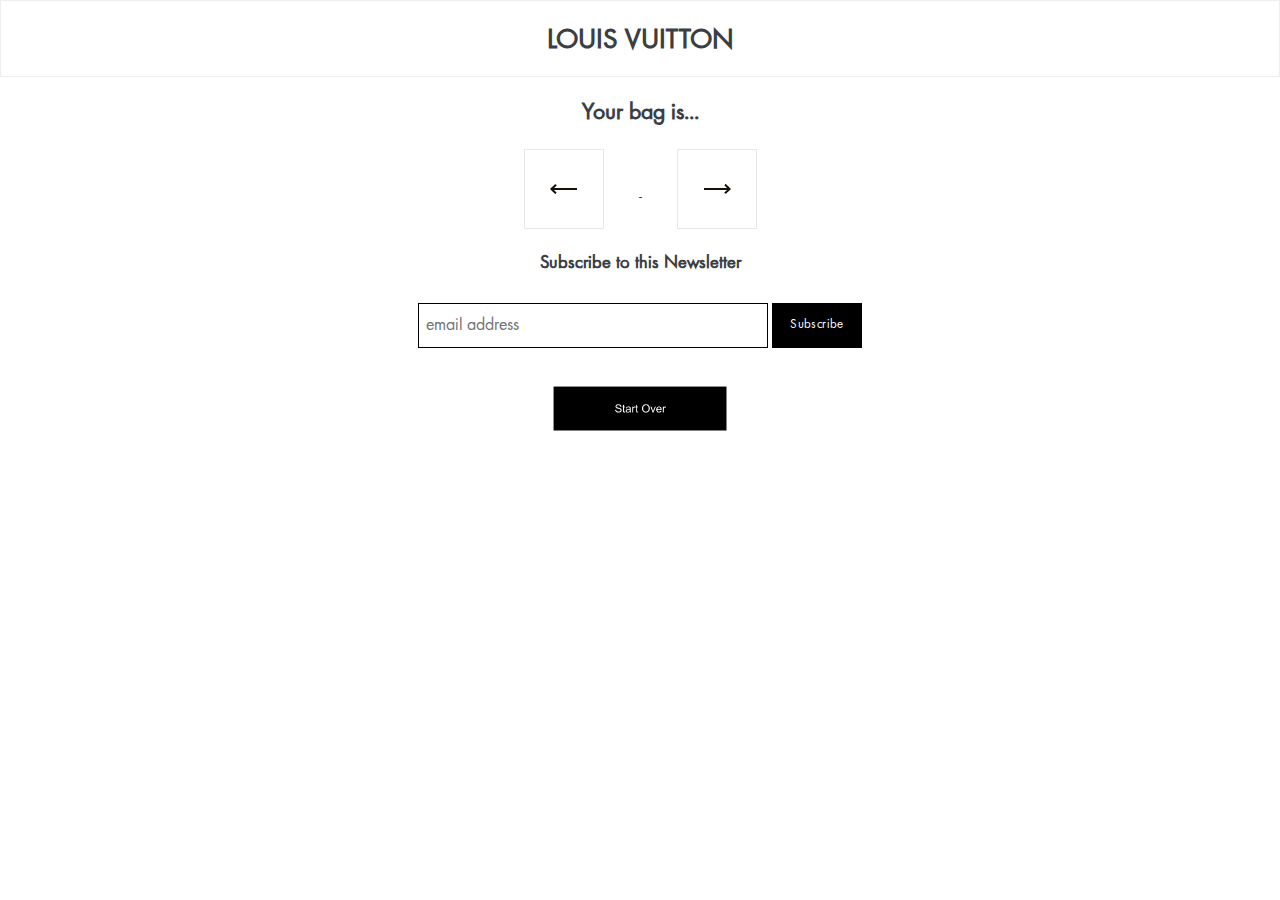
==== commit 74a97efb: "Revert "Merge branch 'master' of https://github.com/julyabuhain/lv"" ====
--- a/index.html
+++ b/index.html
@@ -9,13 +9,19 @@
       gtag('js', new Date());
 
       gtag('config', 'UA-147655618-1');
+      window['GoogleAnalyticsObject'] = 'ga';
+      window['ga'] = window['ga'] || function() {
+        (window['ga'].q = window['ga'].q || []).push(arguments)
+      };
+
+      ga('send', 'event', 'Wardrobe Question 2', 'click', 'Answer for 1', 1);
     </script>
 
     <meta charset="UTF-8" />
     <meta http-equiv="X-UA-Compatible" content="IE=edge" />
     <meta name="viewport" content="width=device-width, initial-scale=1" />
     <title>Louis Vuitton Quiz</title>
-    <meta name="description" content="Louis Vitton" />
+    <meta name="description" content="Louis Vuitton" />
     <meta name="author" content="White Widget" />
     <link rel="stylesheet" type="text/css" href="css/normalize.css" />
     <link href="css/mailchimp.css" rel="stylesheet" type="text/css">
@@ -214,44 +220,44 @@
               if(questionIndex == 2){
                 var answer1 = "";
                 if(this.id == "q1a"){
-                  answer1 = "Mix and match of new and timeless pieces";
-                  console.log(answer1);
+                  answer1 = "Answer A";
+                  //console.log("Answer a");
                 }
                 else if(this.id == "q1b"){
-                  answer1 = "Lots of classic pieces in neutral shades";
-                  console.log(answer1);
+                  answer1 = "Answer B";
+                  //console.log("Answer b");
                 }
                 else if(this.id == "q1c"){
-                  answer1 = "Crazy flambouyant colors";
-                  console.log(answer1);
+                  answer1 = "Answer C";
+                  //console.log("Answer c");
                 }
                 else if(this.id == "q1d"){
-                  answer1 = "Street style";
-                  console.log(answer1);
-                }
-                gtag('event', 'click', {'event_category':'Question 2 - Wardrobe','event_label':answer1,'value':1});
-                //ga('send', 'event', 'Wardrobe Question 2', 'click', answer1, 1);
+                  answer1 = "Answer D";
+                  //console.log("Answer d");
+                }
+                console.log("Question " + questionIndex);
+                ga('send', 'event', 'Wardrobe Question 2', 'click', answer1, 1);
               }
               else if (questionIndex == 9){
                 var answer2 = "";
                 if(this.id == "q8a"){
-                  answer2 = "Fine jewelry";
+                  answer2 = "Answer A";
                   //console.log("Answer a");
                 }
                 else if(this.id == "q8b"){
-                  answer2 = "Fashion show";
+                  answer2 = "Answer B";
                   //console.log("Answer b");
                 }
                 else if(this.id == "q8c"){
-                  answer2 = "High watch";
+                  answer2 = "Answer C";
                   //console.log("Answer c");
                 }
                 else if(this.id == "q8d"){
-                  answer2 = "Hard sided trunks";
+                  answer2 = "Answer D";
                   //console.log("Answer d");
                 }
-                gtag('event', 'click', {'event_category':'Question 9 - Events','event_label':answer2,'value':1});
-                //ga('send', 'event', 'Event Question 9', 'click', answer2, 1);
+                console.log("Question " + questionIndex);
+                ga('send', 'event', 'Event Question 9', 'click', answer2, 1);
               }
               else{
                 console.log("Nada");
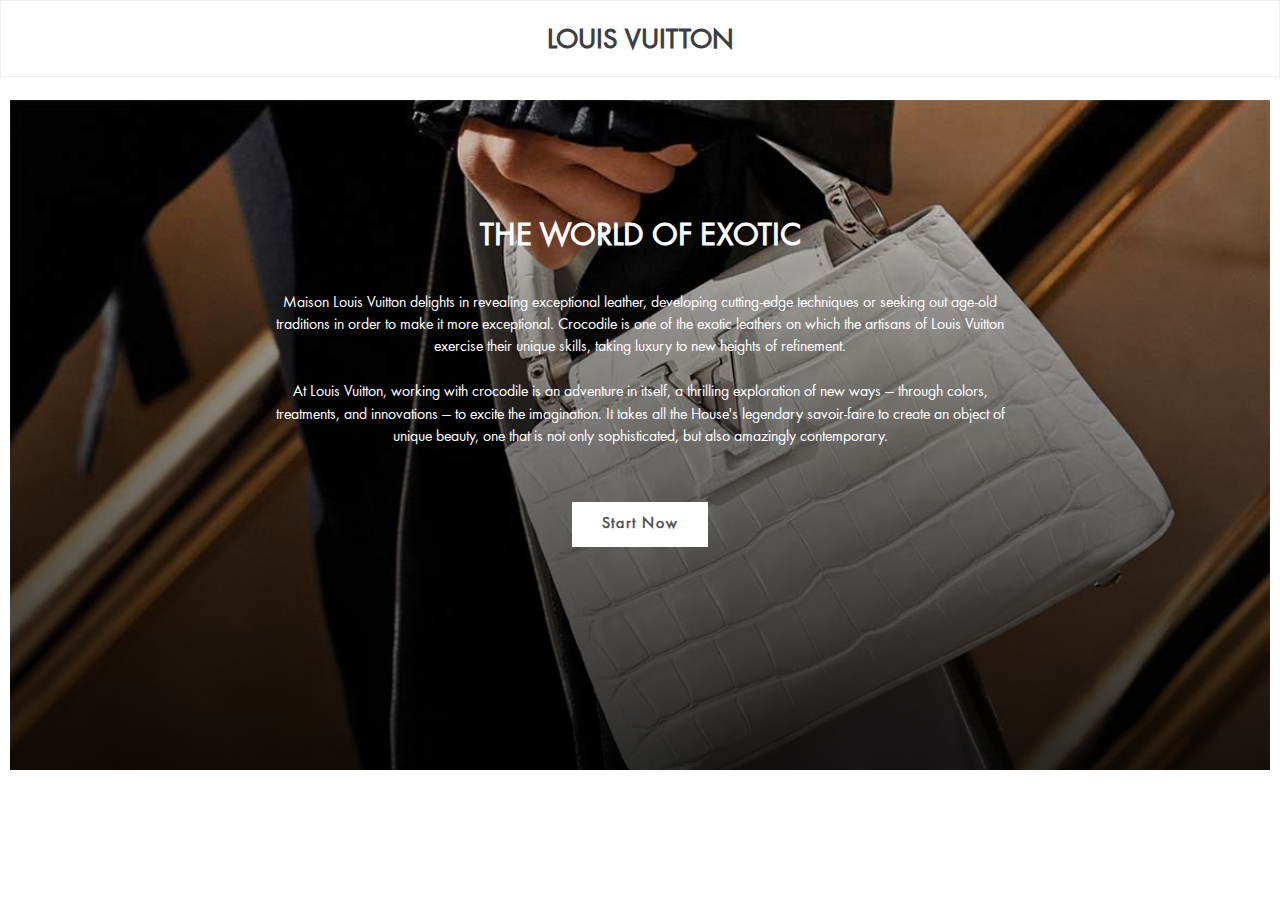
==== commit 73933144: "Reformats questions.json and reverts index version" ====
--- a/index.html
+++ b/index.html
@@ -9,12 +9,6 @@
       gtag('js', new Date());
 
       gtag('config', 'UA-147655618-1');
-      window['GoogleAnalyticsObject'] = 'ga';
-      window['ga'] = window['ga'] || function() {
-        (window['ga'].q = window['ga'].q || []).push(arguments)
-      };
-
-      ga('send', 'event', 'Wardrobe Question 2', 'click', 'Answer for 1', 1);
     </script>
 
     <meta charset="UTF-8" />
@@ -56,10 +50,10 @@
   At Louis Vuitton, working with crocodile is an adventure in itself, a thrilling exploration of new ways — through colors, treatments, and innovations — to excite the imagination. It takes all the House's legendary savoir-faire to create an object of unique beauty, one that is not only sophisticated, but also amazingly contemporary.
                   </p>
                   <p>
-                    	<div class="switch-field">
-		<input type="radio" id="quiz-start" value="Start Now" />
-		<label for="quiz-start">Start Now</label>
-	</div>
+                      <div class="switch-field">
+    <input type="radio" id="quiz-start" value="Start Now" />
+    <label for="quiz-start">Start Now</label>
+  </div>
 
                   </p>
                 </div>
@@ -220,44 +214,44 @@
               if(questionIndex == 2){
                 var answer1 = "";
                 if(this.id == "q1a"){
-                  answer1 = "Answer A";
-                  //console.log("Answer a");
+                  answer1 = "Mix and match of new and timeless pieces";
+                  console.log(answer1);
                 }
                 else if(this.id == "q1b"){
-                  answer1 = "Answer B";
-                  //console.log("Answer b");
+                  answer1 = "Lots of classic pieces in neutral shades";
+                  console.log(answer1);
                 }
                 else if(this.id == "q1c"){
-                  answer1 = "Answer C";
-                  //console.log("Answer c");
+                  answer1 = "Crazy flambouyant colors";
+                  console.log(answer1);
                 }
                 else if(this.id == "q1d"){
-                  answer1 = "Answer D";
-                  //console.log("Answer d");
-                }
-                console.log("Question " + questionIndex);
-                ga('send', 'event', 'Wardrobe Question 2', 'click', answer1, 1);
+                  answer1 = "Street style";
+                  console.log(answer1);
+                }
+                gtag('event', 'click', {'event_category':'Question 2 - Wardrobe','event_label':answer1,'value':1});
+                //ga('send', 'event', 'Wardrobe Question 2', 'click', answer1, 1);
               }
               else if (questionIndex == 9){
                 var answer2 = "";
                 if(this.id == "q8a"){
-                  answer2 = "Answer A";
+                  answer2 = "Fine jewelry";
                   //console.log("Answer a");
                 }
                 else if(this.id == "q8b"){
-                  answer2 = "Answer B";
+                  answer2 = "Fashion show";
                   //console.log("Answer b");
                 }
                 else if(this.id == "q8c"){
-                  answer2 = "Answer C";
+                  answer2 = "High watch";
                   //console.log("Answer c");
                 }
                 else if(this.id == "q8d"){
-                  answer2 = "Answer D";
+                  answer2 = "Hard sided trunks";
                   //console.log("Answer d");
                 }
-                console.log("Question " + questionIndex);
-                ga('send', 'event', 'Event Question 9', 'click', answer2, 1);
+                gtag('event', 'click', {'event_category':'Question 9 - Events','event_label':answer2,'value':1});
+                //ga('send', 'event', 'Event Question 9', 'click', answer2, 1);
               }
               else{
                 console.log("Nada");
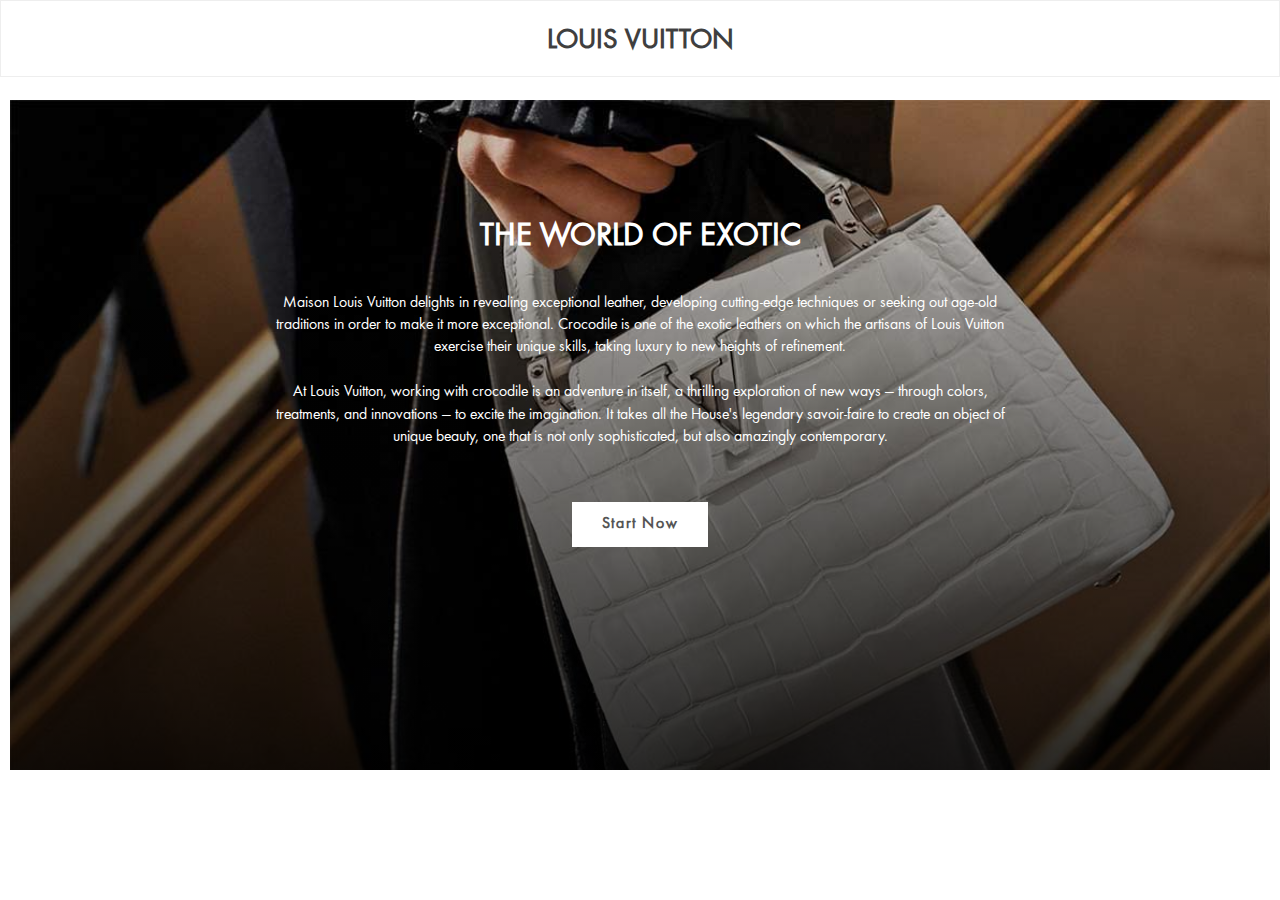
==== commit 55ae421e: "louis vuitton - clickable" ====
--- a/index.html
+++ b/index.html
@@ -37,7 +37,7 @@
     <div class="container">
       <div class="fs-form-wrap" id="fs-form-wrap">
         <div class="fs-title">
-          <h1>LOUIS VUITTON</h1>
+          <h1><a href="http://www.wecrocyourworld.com">LOUIS VUITTON</a></h1>
         </div>
         <form id="myform" class="fs-form fs-form-full" autocomplete="off">
           <ol class="fs-fields">
